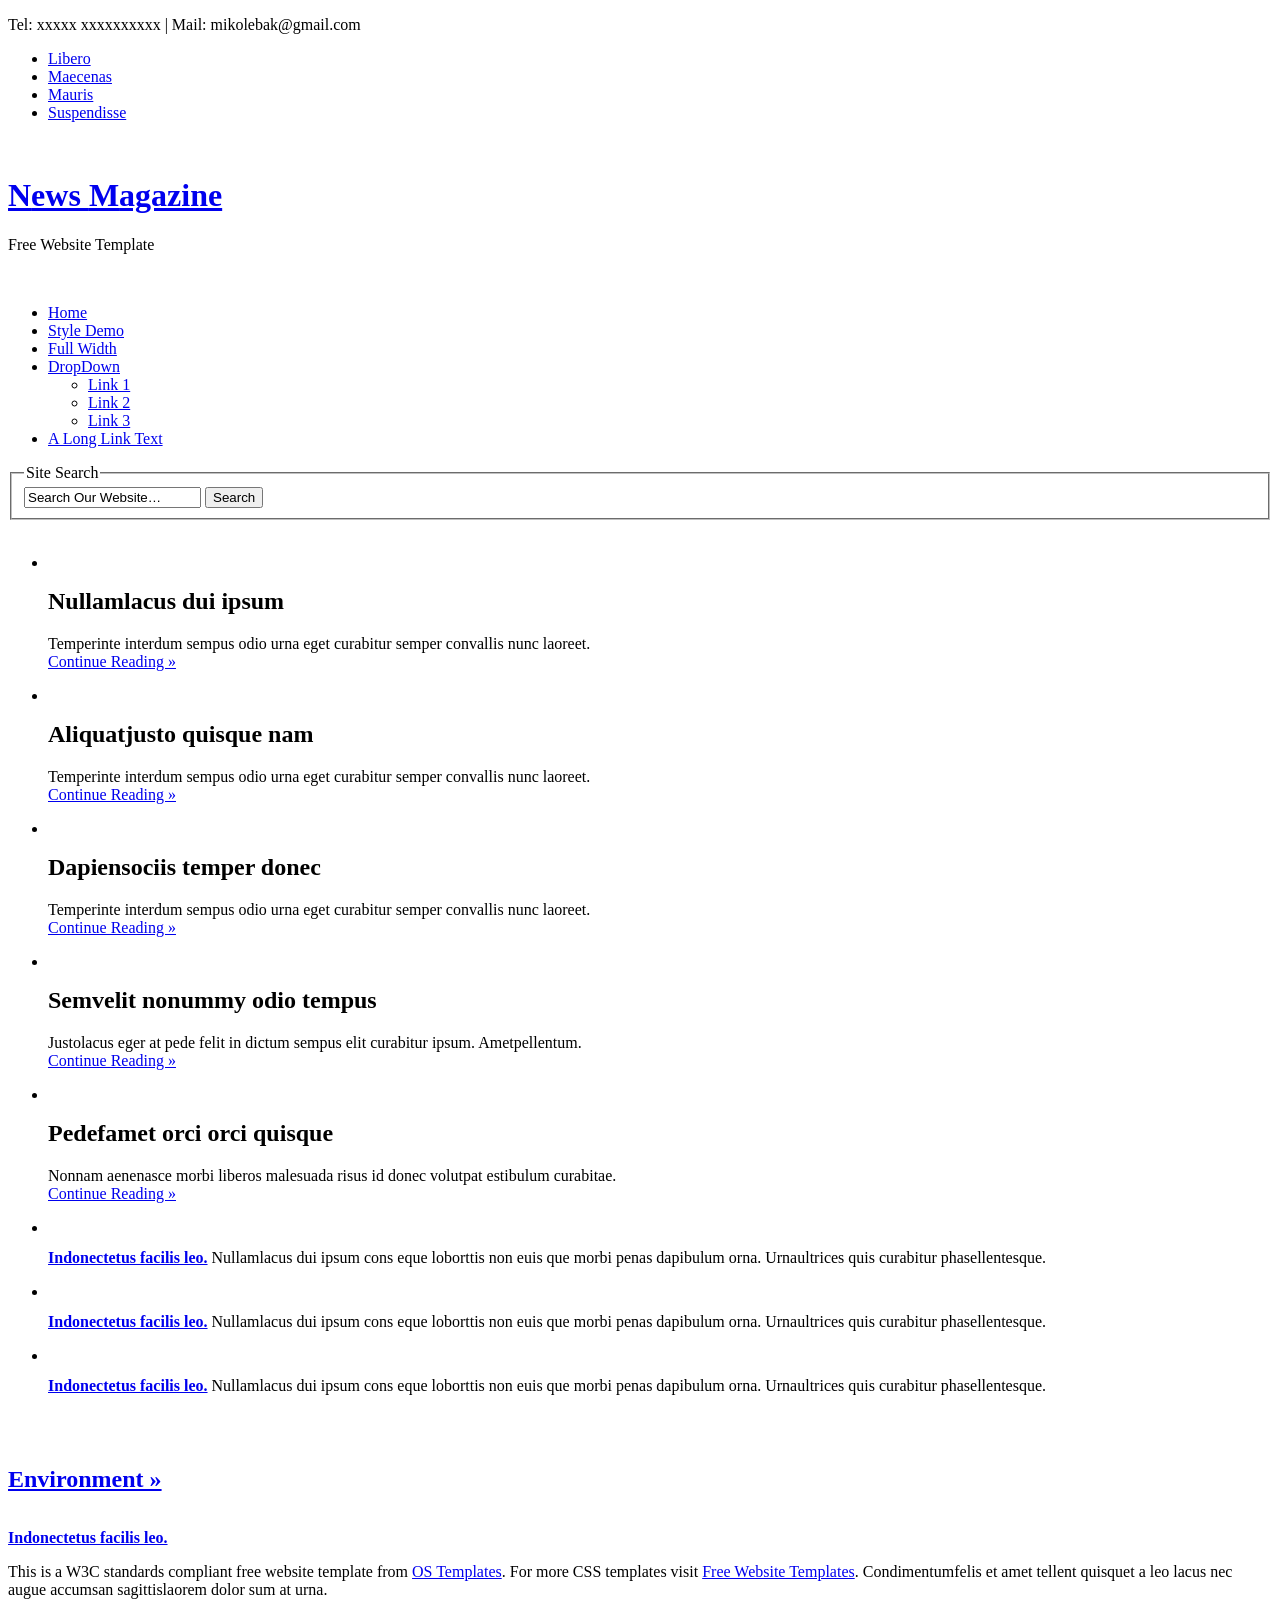
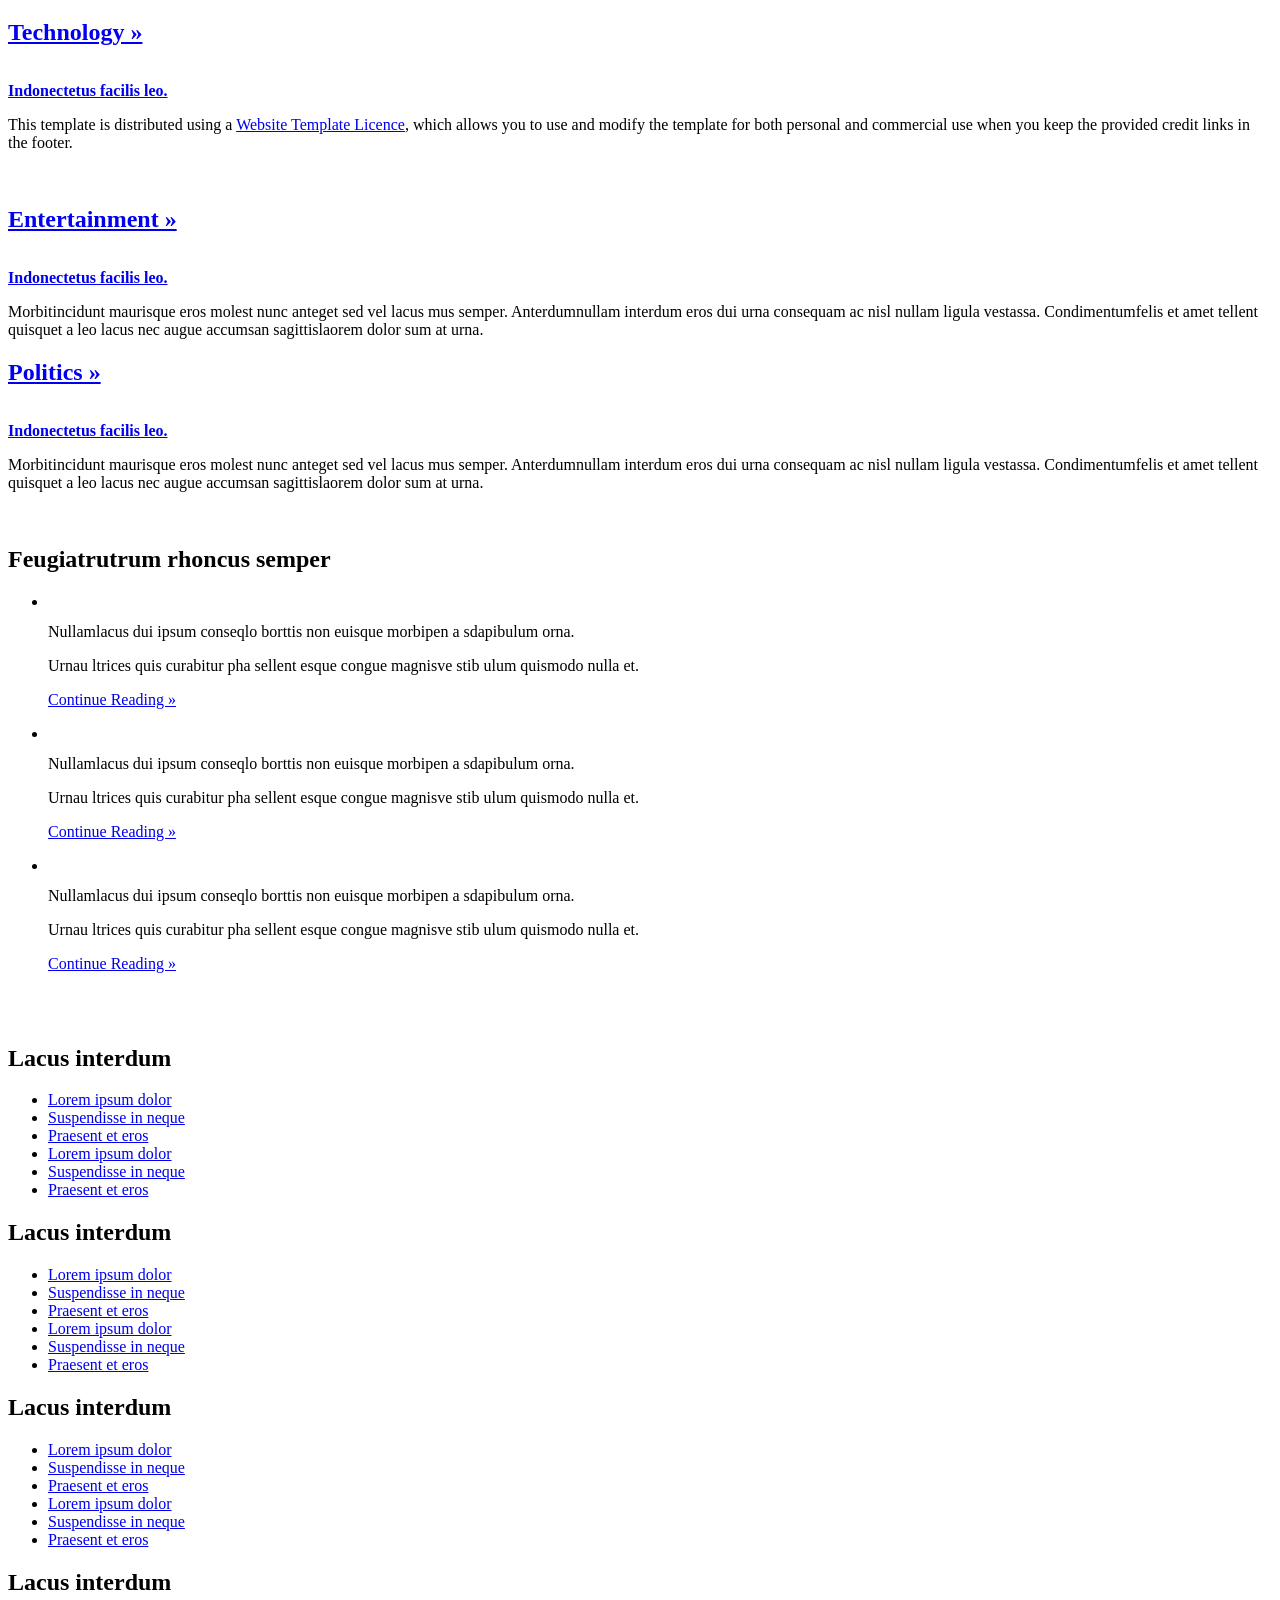
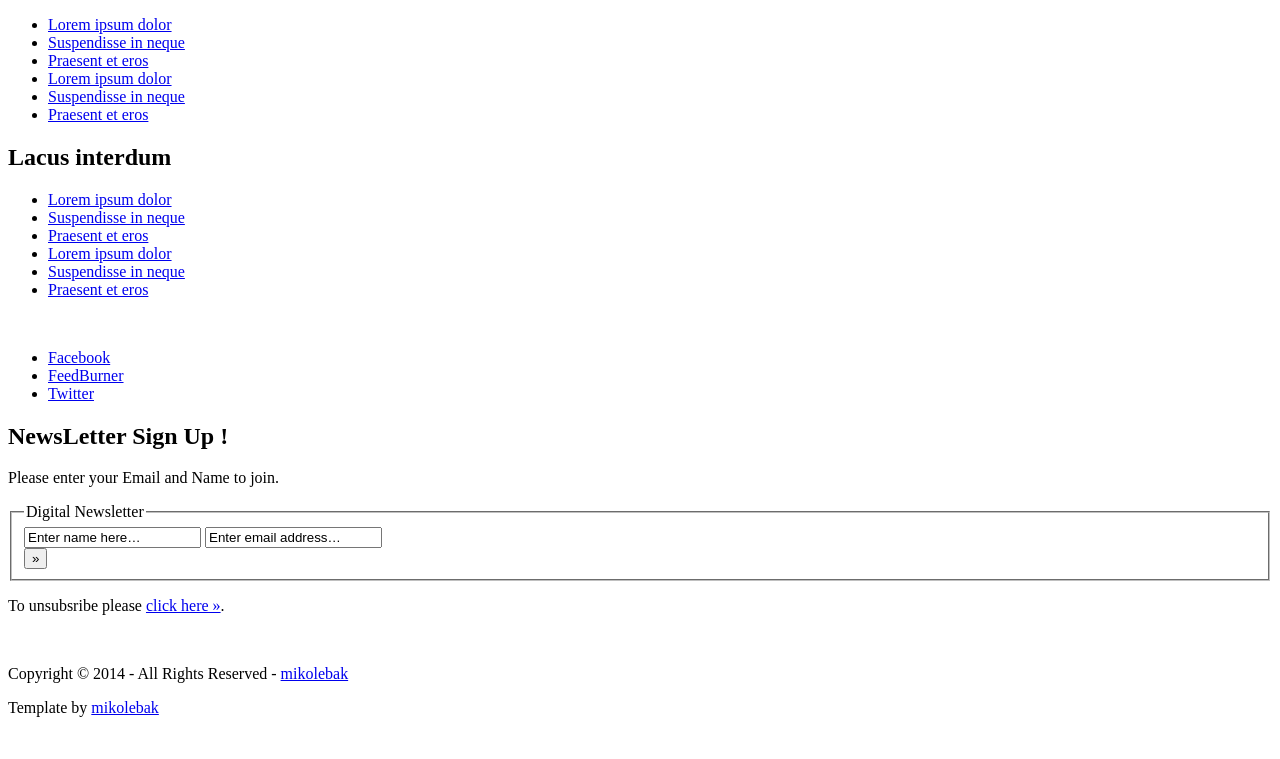
==== index.html @ ea46bcb5 "Add files via upload" ====
<!DOCTYPE html PUBLIC "-//W3C//DTD XHTML 1.0 Transitional//EN" "http://www.w3.org/TR/xhtml1/DTD/xhtml1-transitional.dtd">
<!--
Template Name: Miko Lebak Official
Author: <a href="http://www.mikolebak.com/">OS Templates</a>
Author URI: http://www.os-templates.com/
Licence: Free to use under our free template licence terms
Licence URI: http://www.os-templates.com/template-terms
-->
<html xmlns="http://www.w3.org/1999/xhtml">
<head>
<title>Miko Lebak</title>
<meta http-equiv="Content-Type" content="text/html; charset=iso-8859-1" />
<link rel="stylesheet" href="layout/styles/layout.css" type="text/css" />
<script type="text/javascript" src="layout/scripts/jquery.min.js"></script>
<!-- Homepage Specific -->
<script type="text/javascript" src="layout/scripts/galleryviewthemes/jquery.easing.1.3.js"></script>
<script type="text/javascript" src="layout/scripts/galleryviewthemes/jquery.timers.1.2.js"></script>
<script type="text/javascript" src="layout/scripts/galleryviewthemes/jquery.galleryview.2.1.1.min.js"></script>
<script type="text/javascript" src="layout/scripts/galleryviewthemes/jquery.galleryview.setup.js"></script>
<!-- / Homepage Specific -->
</head>
<body id="top">
<div class="wrapper col0">
  <div id="topline">
    <p>Tel: xxxxx xxxxxxxxxx | Mail: mikolebak@gmail.com</p>
    <ul>
      <li><a href="#">Libero</a></li>
      <li><a href="#">Maecenas</a></li>
      <li><a href="#">Mauris</a></li>
      <li class="last"><a href="#">Suspendisse</a></li>
    </ul>
    <br class="clear" />
  </div>
</div>
<!-- ####################################################################################################### -->
<div class="wrapper">
  <div id="header">
    <div class="fl_left">
      <h1><a href="index.html"><strong>N</strong>ews <strong>M</strong>agazine</a></h1>
      <p>Free Website Template</p>
    </div>
    <div class="fl_right"><a href="#"><img src="images/demo/468x60.gif" alt="" /></a></div>
    <br class="clear" />
  </div>
</div>
<!-- ####################################################################################################### -->
<div class="wrapper col2">
  <div id="topbar">
    <div id="topnav">
      <ul>
        <li class="active"><a href="index.html">Home</a></li>
        <li><a href="pages/style-demo.html">Style Demo</a></li>
        <li><a href="pages/full-width.html">Full Width</a></li>
        <li><a href="#">DropDown</a>
          <ul>
            <li><a href="#">Link 1</a></li>
            <li><a href="#">Link 2</a></li>
            <li><a href="#">Link 3</a></li>
          </ul>
        </li>
        <li class="last"><a href="#">A Long Link Text</a></li>
      </ul>
    </div>
    <div id="search">
      <form action="#" method="post">
        <fieldset>
          <legend>Site Search</legend>
          <input type="text" value="Search Our Website&hellip;"  onfocus="this.value=(this.value=='Search Our Website&hellip;')? '' : this.value ;" />
          <input type="submit" name="go" id="go" value="Search" />
        </fieldset>
      </form>
    </div>
    <br class="clear" />
  </div>
</div>
<!-- ####################################################################################################### -->
<div class="wrapper">
  <div class="container">
    <div class="content">
      <div id="featured_slide">
        <ul id="featurednews">
          <li><img src="images/demo/1.gif" alt="" />
            <div class="panel-overlay">
              <h2>Nullamlacus dui ipsum</h2>
              <p>Temperinte interdum sempus odio urna eget curabitur semper convallis nunc laoreet.<br />
                <a href="#">Continue Reading &raquo;</a></p>
            </div>
          </li>
          <li><img src="images/demo/2.gif" alt="" />
            <div class="panel-overlay">
              <h2>Aliquatjusto quisque nam</h2>
              <p>Temperinte interdum sempus odio urna eget curabitur semper convallis nunc laoreet.<br />
                <a href="#">Continue Reading &raquo;</a></p>
            </div>
          </li>
          <li><img src="images/demo/3.gif" alt="" />
            <div class="panel-overlay">
              <h2>Dapiensociis temper donec</h2>
              <p>Temperinte interdum sempus odio urna eget curabitur semper convallis nunc laoreet.<br />
                <a href="#">Continue Reading &raquo;</a></p>
            </div>
          </li>
          <li><img src="images/demo/4.gif" alt="" />
            <div class="panel-overlay">
              <h2>Semvelit nonummy odio tempus</h2>
              <p>Justolacus eger at pede felit in dictum sempus elit curabitur ipsum. Ametpellentum.<br />
                <a href="#">Continue Reading &raquo;</a></p>
            </div>
          </li>
          <li><img src="images/demo/5.gif" alt="" />
            <div class="panel-overlay">
              <h2>Pedefamet orci orci quisque</h2>
              <p>Nonnam aenenasce morbi liberos malesuada risus id donec volutpat estibulum curabitae.<br />
                <a href="#">Continue Reading &raquo;</a></p>
            </div>
          </li>
        </ul>
      </div>
    </div>
    <div class="column">
      <ul class="latestnews">
        <li><img src="images/demo/100x100.gif" alt="" />
          <p><strong><a href="#">Indonectetus facilis leo.</a></strong> Nullamlacus dui ipsum cons eque loborttis non euis que morbi penas dapibulum orna. Urnaultrices quis curabitur phasellentesque.</p>
        </li>
        <li><img src="images/demo/100x100.gif" alt="" />
          <p><strong><a href="#">Indonectetus facilis leo.</a></strong> Nullamlacus dui ipsum cons eque loborttis non euis que morbi penas dapibulum orna. Urnaultrices quis curabitur phasellentesque.</p>
        </li>
        <li class="last"><img src="images/demo/100x100.gif" alt="" />
          <p><strong><a href="#">Indonectetus facilis leo.</a></strong> Nullamlacus dui ipsum cons eque loborttis non euis que morbi penas dapibulum orna. Urnaultrices quis curabitur phasellentesque.</p>
        </li>
      </ul>
    </div>
    <br class="clear" />
  </div>
</div>
<!-- ####################################################################################################### -->
<div class="wrapper">
  <div id="adblock">
    <div class="fl_left"><a href="#"><img src="images/demo/468x60.gif" alt="" /></a></div>
    <div class="fl_right"><a href="#"><img src="images/demo/468x60.gif" alt="" /></a></div>
    <br class="clear" />
  </div>
  <div id="hpage_cats">
    <div class="fl_left">
      <h2><a href="#">Environment &raquo;</a></h2>
      <img src="images/demo/100x100.gif" alt="" />
      <p><strong><a href="#">Indonectetus facilis leo.</a></strong></p>
      <p>This is a W3C standards compliant free website template from <a href="http://www.os-templates.com/">OS Templates</a>. For more CSS templates visit <a href="http://www.os-templates.com/">Free Website Templates</a>. Condimentumfelis et amet tellent quisquet a leo lacus nec augue accumsan sagittislaorem dolor sum at urna.</p>
    </div>
    <div class="fl_right">
      <h2><a href="#">Technology &raquo;</a></h2>
      <img src="images/demo/100x100.gif" alt="" />
      <p><strong><a href="#">Indonectetus facilis leo.</a></strong></p>
      <p>This template is distributed using a <a href="http://www.os-templates.com/template-terms">Website Template Licence</a>, which allows you to use and modify the template for both personal and commercial use when you keep the provided credit links in the footer.</p>
    </div>
    <br class="clear" />
    <div class="fl_left">
      <h2><a href="#">Entertainment &raquo;</a></h2>
      <img src="images/demo/100x100.gif" alt="" />
      <p><strong><a href="#">Indonectetus facilis leo.</a></strong></p>
      <p>Morbitincidunt maurisque eros molest nunc anteget sed vel lacus mus semper. Anterdumnullam interdum eros dui urna consequam ac nisl nullam ligula vestassa. Condimentumfelis et amet tellent quisquet a leo lacus nec augue accumsan sagittislaorem dolor sum at urna.</p>
    </div>
    <div class="fl_right">
      <h2><a href="#">Politics &raquo;</a></h2>
      <img src="images/demo/100x100.gif" alt="" />
      <p><strong><a href="#">Indonectetus facilis leo.</a></strong></p>
      <p>Morbitincidunt maurisque eros molest nunc anteget sed vel lacus mus semper. Anterdumnullam interdum eros dui urna consequam ac nisl nullam ligula vestassa. Condimentumfelis et amet tellent quisquet a leo lacus nec augue accumsan sagittislaorem dolor sum at urna.</p>
    </div>
    <br class="clear" />
  </div>
</div>
<!-- ####################################################################################################### -->
<div class="wrapper">
  <div class="container">
    <div class="content">
      <div id="hpage_latest">
        <h2>Feugiatrutrum rhoncus semper</h2>
        <ul>
          <li><img src="images/demo/190x130.gif" alt="" />
            <p>Nullamlacus dui ipsum conseqlo borttis non euisque morbipen a sdapibulum orna.</p>
            <p>Urnau ltrices quis curabitur pha sellent esque congue magnisve stib ulum quismodo nulla et.</p>
            <p class="readmore"><a href="#">Continue Reading &raquo;</a></p>
          </li>
          <li><img src="images/demo/190x130.gif" alt="" />
            <p>Nullamlacus dui ipsum conseqlo borttis non euisque morbipen a sdapibulum orna.</p>
            <p>Urnau ltrices quis curabitur pha sellent esque congue magnisve stib ulum quismodo nulla et.</p>
            <p class="readmore"><a href="#">Continue Reading &raquo;</a></p>
          </li>
          <li class="last"><img src="images/demo/190x130.gif" alt="" />
            <p>Nullamlacus dui ipsum conseqlo borttis non euisque morbipen a sdapibulum orna.</p>
            <p>Urnau ltrices quis curabitur pha sellent esque congue magnisve stib ulum quismodo nulla et.</p>
            <p class="readmore"><a href="#">Continue Reading &raquo;</a></p>
          </li>
        </ul>
        <br class="clear" />
      </div>
    </div>
    <div class="column">
      <div class="holder"><a href="#"><img src="images/demo/300x250.gif" alt="" /></a></div>
      <div class="holder"><a href="#"><img src="images/demo/300x80.gif" alt="" /></a></div>
    </div>
    <br class="clear" />
  </div>
</div>
<!-- ####################################################################################################### -->
<div class="wrapper">
  <div id="footer">
    <div class="footbox">
      <h2>Lacus interdum</h2>
      <ul>
        <li><a href="#">Lorem ipsum dolor</a></li>
        <li><a href="#">Suspendisse in neque</a></li>
        <li><a href="#">Praesent et eros</a></li>
        <li><a href="#">Lorem ipsum dolor</a></li>
        <li><a href="#">Suspendisse in neque</a></li>
        <li class="last"><a href="#">Praesent et eros</a></li>
      </ul>
    </div>
    <div class="footbox">
      <h2>Lacus interdum</h2>
      <ul>
        <li><a href="#">Lorem ipsum dolor</a></li>
        <li><a href="#">Suspendisse in neque</a></li>
        <li><a href="#">Praesent et eros</a></li>
        <li><a href="#">Lorem ipsum dolor</a></li>
        <li><a href="#">Suspendisse in neque</a></li>
        <li class="last"><a href="#">Praesent et eros</a></li>
      </ul>
    </div>
    <div class="footbox">
      <h2>Lacus interdum</h2>
      <ul>
        <li><a href="#">Lorem ipsum dolor</a></li>
        <li><a href="#">Suspendisse in neque</a></li>
        <li><a href="#">Praesent et eros</a></li>
        <li><a href="#">Lorem ipsum dolor</a></li>
        <li><a href="#">Suspendisse in neque</a></li>
        <li class="last"><a href="#">Praesent et eros</a></li>
      </ul>
    </div>
    <div class="footbox">
      <h2>Lacus interdum</h2>
      <ul>
        <li><a href="#">Lorem ipsum dolor</a></li>
        <li><a href="#">Suspendisse in neque</a></li>
        <li><a href="#">Praesent et eros</a></li>
        <li><a href="#">Lorem ipsum dolor</a></li>
        <li><a href="#">Suspendisse in neque</a></li>
        <li class="last"><a href="#">Praesent et eros</a></li>
      </ul>
    </div>
    <div class="footbox last">
      <h2>Lacus interdum</h2>
      <ul>
        <li><a href="#">Lorem ipsum dolor</a></li>
        <li><a href="#">Suspendisse in neque</a></li>
        <li><a href="#">Praesent et eros</a></li>
        <li><a href="#">Lorem ipsum dolor</a></li>
        <li><a href="#">Suspendisse in neque</a></li>
        <li class="last"><a href="#">Praesent et eros</a></li>
      </ul>
    </div>
    <br class="clear" />
  </div>
</div>
<!-- ####################################################################################################### -->
<div class="wrapper">
  <div id="socialise">
    <ul>
      <li><a href="#"><img src="layout/images/facebook.gif" alt="" /><span>Facebook</span></a></li>
      <li><a href="#"><img src="layout/images/rss.gif" alt="" /><span>FeedBurner</span></a></li>
      <li class="last"><a href="#"><img src="layout/images/twitter.gif" alt="" /><span>Twitter</span></a></li>
    </ul>
    <div id="newsletter">
      <h2>NewsLetter Sign Up !</h2>
      <p>Please enter your Email and Name to join.</p>
      <form action="#" method="post">
        <fieldset>
          <legend>Digital Newsletter</legend>
          <div class="fl_left">
            <input type="text" value="Enter name here&hellip;"  onfocus="this.value=(this.value=='Enter name here&hellip;')? '' : this.value ;" />
            <input type="text" value="Enter email address&hellip;"  onfocus="this.value=(this.value=='Enter email address&hellip;')? '' : this.value ;" />
          </div>
          <div class="fl_right">
            <input type="submit" name="newsletter_go" id="newsletter_go" value="&raquo;" />
          </div>
        </fieldset>
      </form>
      <p>To unsubsribe please <a href="#">click here &raquo;</a>.</p>
    </div>
    <br class="clear" />
  </div>
</div>
<!-- ####################################################################################################### -->
<div class="wrapper col8">
  <div id="copyright">
    <p class="fl_left">Copyright &copy; 2014 - All Rights Reserved - <a href="#">mikolebak</a></p>
    <p class="fl_right">Template by <a target="_blank" href="http://www.mikolebak.com/" title="Miko Lebak Official">mikolebak</a></p>
    <br class="clear" />
  </div>
</div>
</body>
</html>
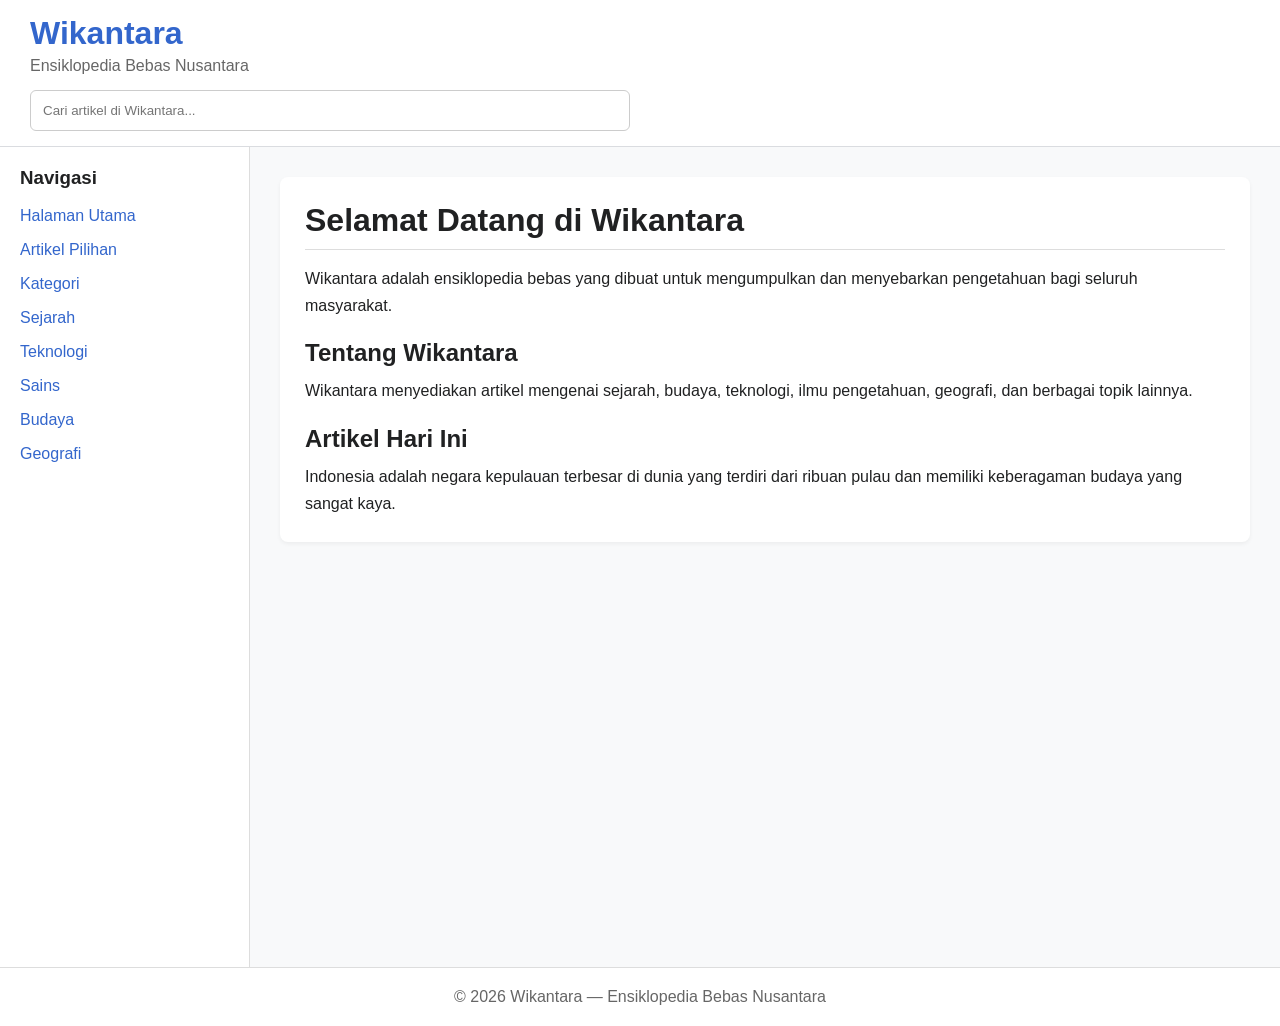
==== commit 0a65040e: "Replace old template with new Wikantara design" ====
--- a/index.html
+++ b/index.html
@@ -1,303 +1,188 @@
-<!DOCTYPE html PUBLIC "-//W3C//DTD XHTML 1.0 Transitional//EN" "http://www.w3.org/TR/xhtml1/DTD/xhtml1-transitional.dtd">
-<!--
-Template Name: Miko Lebak Official
-Author: <a href="http://www.mikolebak.com/">OS Templates</a>
-Author URI: http://www.os-templates.com/
-Licence: Free to use under our free template licence terms
-Licence URI: http://www.os-templates.com/template-terms
--->
-<html xmlns="http://www.w3.org/1999/xhtml">
+<!DOCTYPE html>
+<html lang="id">
 <head>
-<title>Miko Lebak</title>
-<meta http-equiv="Content-Type" content="text/html; charset=iso-8859-1" />
-<link rel="stylesheet" href="layout/styles/layout.css" type="text/css" />
-<script type="text/javascript" src="layout/scripts/jquery.min.js"></script>
-<!-- Homepage Specific -->
-<script type="text/javascript" src="layout/scripts/galleryviewthemes/jquery.easing.1.3.js"></script>
-<script type="text/javascript" src="layout/scripts/galleryviewthemes/jquery.timers.1.2.js"></script>
-<script type="text/javascript" src="layout/scripts/galleryviewthemes/jquery.galleryview.2.1.1.min.js"></script>
-<script type="text/javascript" src="layout/scripts/galleryviewthemes/jquery.galleryview.setup.js"></script>
-<!-- / Homepage Specific -->
+<meta charset="UTF-8">
+<meta name="viewport" content="width=device-width, initial-scale=1.0">
+<title>Wikantara - Ensiklopedia Bebas Nusantara</title>
+
+<style>
+*{
+    margin:0;
+    padding:0;
+    box-sizing:border-box;
+}
+
+body{
+    font-family:Arial, Helvetica, sans-serif;
+    background:#f8f9fa;
+    color:#202122;
+}
+
+header{
+    background:#ffffff;
+    border-bottom:1px solid #dadce0;
+    padding:15px 30px;
+}
+
+.logo{
+    font-size:32px;
+    font-weight:bold;
+    color:#3366cc;
+}
+
+.tagline{
+    color:#666;
+    margin-top:5px;
+}
+
+.search-box{
+    margin-top:15px;
+}
+
+.search-box input{
+    width:100%;
+    max-width:600px;
+    padding:12px;
+    border:1px solid #ccc;
+    border-radius:6px;
+}
+
+.container{
+    display:flex;
+    min-height:calc(100vh - 80px);
+}
+
+.sidebar{
+    width:250px;
+    background:#fff;
+    border-right:1px solid #ddd;
+    padding:20px;
+}
+
+.sidebar h3{
+    margin-bottom:10px;
+}
+
+.sidebar a{
+    display:block;
+    text-decoration:none;
+    color:#3366cc;
+    padding:8px 0;
+}
+
+.sidebar a:hover{
+    text-decoration:underline;
+}
+
+.content{
+    flex:1;
+    padding:30px;
+}
+
+.article{
+    background:#fff;
+    padding:25px;
+    border-radius:8px;
+    box-shadow:0 2px 4px rgba(0,0,0,.05);
+}
+
+.article h1{
+    margin-bottom:15px;
+    border-bottom:1px solid #ddd;
+    padding-bottom:10px;
+}
+
+.article h2{
+    margin-top:20px;
+    margin-bottom:10px;
+}
+
+.article p{
+    line-height:1.7;
+}
+
+footer{
+    background:#fff;
+    border-top:1px solid #ddd;
+    text-align:center;
+    padding:20px;
+    color:#666;
+}
+
+@media(max-width:768px){
+    .container{
+        flex-direction:column;
+    }
+
+    .sidebar{
+        width:100%;
+        border-right:none;
+        border-bottom:1px solid #ddd;
+    }
+}
+</style>
+
 </head>
-<body id="top">
-<div class="wrapper col0">
-  <div id="topline">
-    <p>Tel: xxxxx xxxxxxxxxx | Mail: mikolebak@gmail.com</p>
-    <ul>
-      <li><a href="#">Libero</a></li>
-      <li><a href="#">Maecenas</a></li>
-      <li><a href="#">Mauris</a></li>
-      <li class="last"><a href="#">Suspendisse</a></li>
-    </ul>
-    <br class="clear" />
-  </div>
+<body>
+
+<header>
+    <div class="logo">Wikantara</div>
+    <div class="tagline">Ensiklopedia Bebas Nusantara</div>
+
+    <div class="search-box">
+        <input type="text" placeholder="Cari artikel di Wikantara...">
+    </div>
+</header>
+
+<div class="container">
+
+    <aside class="sidebar">
+        <h3>Navigasi</h3>
+
+        <a href="#">Halaman Utama</a>
+        <a href="#">Artikel Pilihan</a>
+        <a href="#">Kategori</a>
+        <a href="#">Sejarah</a>
+        <a href="#">Teknologi</a>
+        <a href="#">Sains</a>
+        <a href="#">Budaya</a>
+        <a href="#">Geografi</a>
+    </aside>
+
+    <main class="content">
+        <div class="article">
+
+            <h1>Selamat Datang di Wikantara</h1>
+
+            <p>
+                Wikantara adalah ensiklopedia bebas yang dibuat untuk
+                mengumpulkan dan menyebarkan pengetahuan bagi seluruh masyarakat.
+            </p>
+
+            <h2>Tentang Wikantara</h2>
+
+            <p>
+                Wikantara menyediakan artikel mengenai sejarah,
+                budaya, teknologi, ilmu pengetahuan, geografi,
+                dan berbagai topik lainnya.
+            </p>
+
+            <h2>Artikel Hari Ini</h2>
+
+            <p>
+                Indonesia adalah negara kepulauan terbesar di dunia
+                yang terdiri dari ribuan pulau dan memiliki keberagaman
+                budaya yang sangat kaya.
+            </p>
+
+        </div>
+    </main>
+
 </div>
-<!-- ####################################################################################################### -->
-<div class="wrapper">
-  <div id="header">
-    <div class="fl_left">
-      <h1><a href="index.html"><strong>N</strong>ews <strong>M</strong>agazine</a></h1>
-      <p>Free Website Template</p>
-    </div>
-    <div class="fl_right"><a href="#"><img src="images/demo/468x60.gif" alt="" /></a></div>
-    <br class="clear" />
-  </div>
-</div>
-<!-- ####################################################################################################### -->
-<div class="wrapper col2">
-  <div id="topbar">
-    <div id="topnav">
-      <ul>
-        <li class="active"><a href="index.html">Home</a></li>
-        <li><a href="pages/style-demo.html">Style Demo</a></li>
-        <li><a href="pages/full-width.html">Full Width</a></li>
-        <li><a href="#">DropDown</a>
-          <ul>
-            <li><a href="#">Link 1</a></li>
-            <li><a href="#">Link 2</a></li>
-            <li><a href="#">Link 3</a></li>
-          </ul>
-        </li>
-        <li class="last"><a href="#">A Long Link Text</a></li>
-      </ul>
-    </div>
-    <div id="search">
-      <form action="#" method="post">
-        <fieldset>
-          <legend>Site Search</legend>
-          <input type="text" value="Search Our Website&hellip;"  onfocus="this.value=(this.value=='Search Our Website&hellip;')? '' : this.value ;" />
-          <input type="submit" name="go" id="go" value="Search" />
-        </fieldset>
-      </form>
-    </div>
-    <br class="clear" />
-  </div>
-</div>
-<!-- ####################################################################################################### -->
-<div class="wrapper">
-  <div class="container">
-    <div class="content">
-      <div id="featured_slide">
-        <ul id="featurednews">
-          <li><img src="images/demo/1.gif" alt="" />
-            <div class="panel-overlay">
-              <h2>Nullamlacus dui ipsum</h2>
-              <p>Temperinte interdum sempus odio urna eget curabitur semper convallis nunc laoreet.<br />
-                <a href="#">Continue Reading &raquo;</a></p>
-            </div>
-          </li>
-          <li><img src="images/demo/2.gif" alt="" />
-            <div class="panel-overlay">
-              <h2>Aliquatjusto quisque nam</h2>
-              <p>Temperinte interdum sempus odio urna eget curabitur semper convallis nunc laoreet.<br />
-                <a href="#">Continue Reading &raquo;</a></p>
-            </div>
-          </li>
-          <li><img src="images/demo/3.gif" alt="" />
-            <div class="panel-overlay">
-              <h2>Dapiensociis temper donec</h2>
-              <p>Temperinte interdum sempus odio urna eget curabitur semper convallis nunc laoreet.<br />
-                <a href="#">Continue Reading &raquo;</a></p>
-            </div>
-          </li>
-          <li><img src="images/demo/4.gif" alt="" />
-            <div class="panel-overlay">
-              <h2>Semvelit nonummy odio tempus</h2>
-              <p>Justolacus eger at pede felit in dictum sempus elit curabitur ipsum. Ametpellentum.<br />
-                <a href="#">Continue Reading &raquo;</a></p>
-            </div>
-          </li>
-          <li><img src="images/demo/5.gif" alt="" />
-            <div class="panel-overlay">
-              <h2>Pedefamet orci orci quisque</h2>
-              <p>Nonnam aenenasce morbi liberos malesuada risus id donec volutpat estibulum curabitae.<br />
-                <a href="#">Continue Reading &raquo;</a></p>
-            </div>
-          </li>
-        </ul>
-      </div>
-    </div>
-    <div class="column">
-      <ul class="latestnews">
-        <li><img src="images/demo/100x100.gif" alt="" />
-          <p><strong><a href="#">Indonectetus facilis leo.</a></strong> Nullamlacus dui ipsum cons eque loborttis non euis que morbi penas dapibulum orna. Urnaultrices quis curabitur phasellentesque.</p>
-        </li>
-        <li><img src="images/demo/100x100.gif" alt="" />
-          <p><strong><a href="#">Indonectetus facilis leo.</a></strong> Nullamlacus dui ipsum cons eque loborttis non euis que morbi penas dapibulum orna. Urnaultrices quis curabitur phasellentesque.</p>
-        </li>
-        <li class="last"><img src="images/demo/100x100.gif" alt="" />
-          <p><strong><a href="#">Indonectetus facilis leo.</a></strong> Nullamlacus dui ipsum cons eque loborttis non euis que morbi penas dapibulum orna. Urnaultrices quis curabitur phasellentesque.</p>
-        </li>
-      </ul>
-    </div>
-    <br class="clear" />
-  </div>
-</div>
-<!-- ####################################################################################################### -->
-<div class="wrapper">
-  <div id="adblock">
-    <div class="fl_left"><a href="#"><img src="images/demo/468x60.gif" alt="" /></a></div>
-    <div class="fl_right"><a href="#"><img src="images/demo/468x60.gif" alt="" /></a></div>
-    <br class="clear" />
-  </div>
-  <div id="hpage_cats">
-    <div class="fl_left">
-      <h2><a href="#">Environment &raquo;</a></h2>
-      <img src="images/demo/100x100.gif" alt="" />
-      <p><strong><a href="#">Indonectetus facilis leo.</a></strong></p>
-      <p>This is a W3C standards compliant free website template from <a href="http://www.os-templates.com/">OS Templates</a>. For more CSS templates visit <a href="http://www.os-templates.com/">Free Website Templates</a>. Condimentumfelis et amet tellent quisquet a leo lacus nec augue accumsan sagittislaorem dolor sum at urna.</p>
-    </div>
-    <div class="fl_right">
-      <h2><a href="#">Technology &raquo;</a></h2>
-      <img src="images/demo/100x100.gif" alt="" />
-      <p><strong><a href="#">Indonectetus facilis leo.</a></strong></p>
-      <p>This template is distributed using a <a href="http://www.os-templates.com/template-terms">Website Template Licence</a>, which allows you to use and modify the template for both personal and commercial use when you keep the provided credit links in the footer.</p>
-    </div>
-    <br class="clear" />
-    <div class="fl_left">
-      <h2><a href="#">Entertainment &raquo;</a></h2>
-      <img src="images/demo/100x100.gif" alt="" />
-      <p><strong><a href="#">Indonectetus facilis leo.</a></strong></p>
-      <p>Morbitincidunt maurisque eros molest nunc anteget sed vel lacus mus semper. Anterdumnullam interdum eros dui urna consequam ac nisl nullam ligula vestassa. Condimentumfelis et amet tellent quisquet a leo lacus nec augue accumsan sagittislaorem dolor sum at urna.</p>
-    </div>
-    <div class="fl_right">
-      <h2><a href="#">Politics &raquo;</a></h2>
-      <img src="images/demo/100x100.gif" alt="" />
-      <p><strong><a href="#">Indonectetus facilis leo.</a></strong></p>
-      <p>Morbitincidunt maurisque eros molest nunc anteget sed vel lacus mus semper. Anterdumnullam interdum eros dui urna consequam ac nisl nullam ligula vestassa. Condimentumfelis et amet tellent quisquet a leo lacus nec augue accumsan sagittislaorem dolor sum at urna.</p>
-    </div>
-    <br class="clear" />
-  </div>
-</div>
-<!-- ####################################################################################################### -->
-<div class="wrapper">
-  <div class="container">
-    <div class="content">
-      <div id="hpage_latest">
-        <h2>Feugiatrutrum rhoncus semper</h2>
-        <ul>
-          <li><img src="images/demo/190x130.gif" alt="" />
-            <p>Nullamlacus dui ipsum conseqlo borttis non euisque morbipen a sdapibulum orna.</p>
-            <p>Urnau ltrices quis curabitur pha sellent esque congue magnisve stib ulum quismodo nulla et.</p>
-            <p class="readmore"><a href="#">Continue Reading &raquo;</a></p>
-          </li>
-          <li><img src="images/demo/190x130.gif" alt="" />
-            <p>Nullamlacus dui ipsum conseqlo borttis non euisque morbipen a sdapibulum orna.</p>
-            <p>Urnau ltrices quis curabitur pha sellent esque congue magnisve stib ulum quismodo nulla et.</p>
-            <p class="readmore"><a href="#">Continue Reading &raquo;</a></p>
-          </li>
-          <li class="last"><img src="images/demo/190x130.gif" alt="" />
-            <p>Nullamlacus dui ipsum conseqlo borttis non euisque morbipen a sdapibulum orna.</p>
-            <p>Urnau ltrices quis curabitur pha sellent esque congue magnisve stib ulum quismodo nulla et.</p>
-            <p class="readmore"><a href="#">Continue Reading &raquo;</a></p>
-          </li>
-        </ul>
-        <br class="clear" />
-      </div>
-    </div>
-    <div class="column">
-      <div class="holder"><a href="#"><img src="images/demo/300x250.gif" alt="" /></a></div>
-      <div class="holder"><a href="#"><img src="images/demo/300x80.gif" alt="" /></a></div>
-    </div>
-    <br class="clear" />
-  </div>
-</div>
-<!-- ####################################################################################################### -->
-<div class="wrapper">
-  <div id="footer">
-    <div class="footbox">
-      <h2>Lacus interdum</h2>
-      <ul>
-        <li><a href="#">Lorem ipsum dolor</a></li>
-        <li><a href="#">Suspendisse in neque</a></li>
-        <li><a href="#">Praesent et eros</a></li>
-        <li><a href="#">Lorem ipsum dolor</a></li>
-        <li><a href="#">Suspendisse in neque</a></li>
-        <li class="last"><a href="#">Praesent et eros</a></li>
-      </ul>
-    </div>
-    <div class="footbox">
-      <h2>Lacus interdum</h2>
-      <ul>
-        <li><a href="#">Lorem ipsum dolor</a></li>
-        <li><a href="#">Suspendisse in neque</a></li>
-        <li><a href="#">Praesent et eros</a></li>
-        <li><a href="#">Lorem ipsum dolor</a></li>
-        <li><a href="#">Suspendisse in neque</a></li>
-        <li class="last"><a href="#">Praesent et eros</a></li>
-      </ul>
-    </div>
-    <div class="footbox">
-      <h2>Lacus interdum</h2>
-      <ul>
-        <li><a href="#">Lorem ipsum dolor</a></li>
-        <li><a href="#">Suspendisse in neque</a></li>
-        <li><a href="#">Praesent et eros</a></li>
-        <li><a href="#">Lorem ipsum dolor</a></li>
-        <li><a href="#">Suspendisse in neque</a></li>
-        <li class="last"><a href="#">Praesent et eros</a></li>
-      </ul>
-    </div>
-    <div class="footbox">
-      <h2>Lacus interdum</h2>
-      <ul>
-        <li><a href="#">Lorem ipsum dolor</a></li>
-        <li><a href="#">Suspendisse in neque</a></li>
-        <li><a href="#">Praesent et eros</a></li>
-        <li><a href="#">Lorem ipsum dolor</a></li>
-        <li><a href="#">Suspendisse in neque</a></li>
-        <li class="last"><a href="#">Praesent et eros</a></li>
-      </ul>
-    </div>
-    <div class="footbox last">
-      <h2>Lacus interdum</h2>
-      <ul>
-        <li><a href="#">Lorem ipsum dolor</a></li>
-        <li><a href="#">Suspendisse in neque</a></li>
-        <li><a href="#">Praesent et eros</a></li>
-        <li><a href="#">Lorem ipsum dolor</a></li>
-        <li><a href="#">Suspendisse in neque</a></li>
-        <li class="last"><a href="#">Praesent et eros</a></li>
-      </ul>
-    </div>
-    <br class="clear" />
-  </div>
-</div>
-<!-- ####################################################################################################### -->
-<div class="wrapper">
-  <div id="socialise">
-    <ul>
-      <li><a href="#"><img src="layout/images/facebook.gif" alt="" /><span>Facebook</span></a></li>
-      <li><a href="#"><img src="layout/images/rss.gif" alt="" /><span>FeedBurner</span></a></li>
-      <li class="last"><a href="#"><img src="layout/images/twitter.gif" alt="" /><span>Twitter</span></a></li>
-    </ul>
-    <div id="newsletter">
-      <h2>NewsLetter Sign Up !</h2>
-      <p>Please enter your Email and Name to join.</p>
-      <form action="#" method="post">
-        <fieldset>
-          <legend>Digital Newsletter</legend>
-          <div class="fl_left">
-            <input type="text" value="Enter name here&hellip;"  onfocus="this.value=(this.value=='Enter name here&hellip;')? '' : this.value ;" />
-            <input type="text" value="Enter email address&hellip;"  onfocus="this.value=(this.value=='Enter email address&hellip;')? '' : this.value ;" />
-          </div>
-          <div class="fl_right">
-            <input type="submit" name="newsletter_go" id="newsletter_go" value="&raquo;" />
-          </div>
-        </fieldset>
-      </form>
-      <p>To unsubsribe please <a href="#">click here &raquo;</a>.</p>
-    </div>
-    <br class="clear" />
-  </div>
-</div>
-<!-- ####################################################################################################### -->
-<div class="wrapper col8">
-  <div id="copyright">
-    <p class="fl_left">Copyright &copy; 2014 - All Rights Reserved - <a href="#">mikolebak</a></p>
-    <p class="fl_right">Template by <a target="_blank" href="http://www.mikolebak.com/" title="Miko Lebak Official">mikolebak</a></p>
-    <br class="clear" />
-  </div>
-</div>
+
+<footer>
+    © 2026 Wikantara — Ensiklopedia Bebas Nusantara
+</footer>
+
 </body>
 </html>
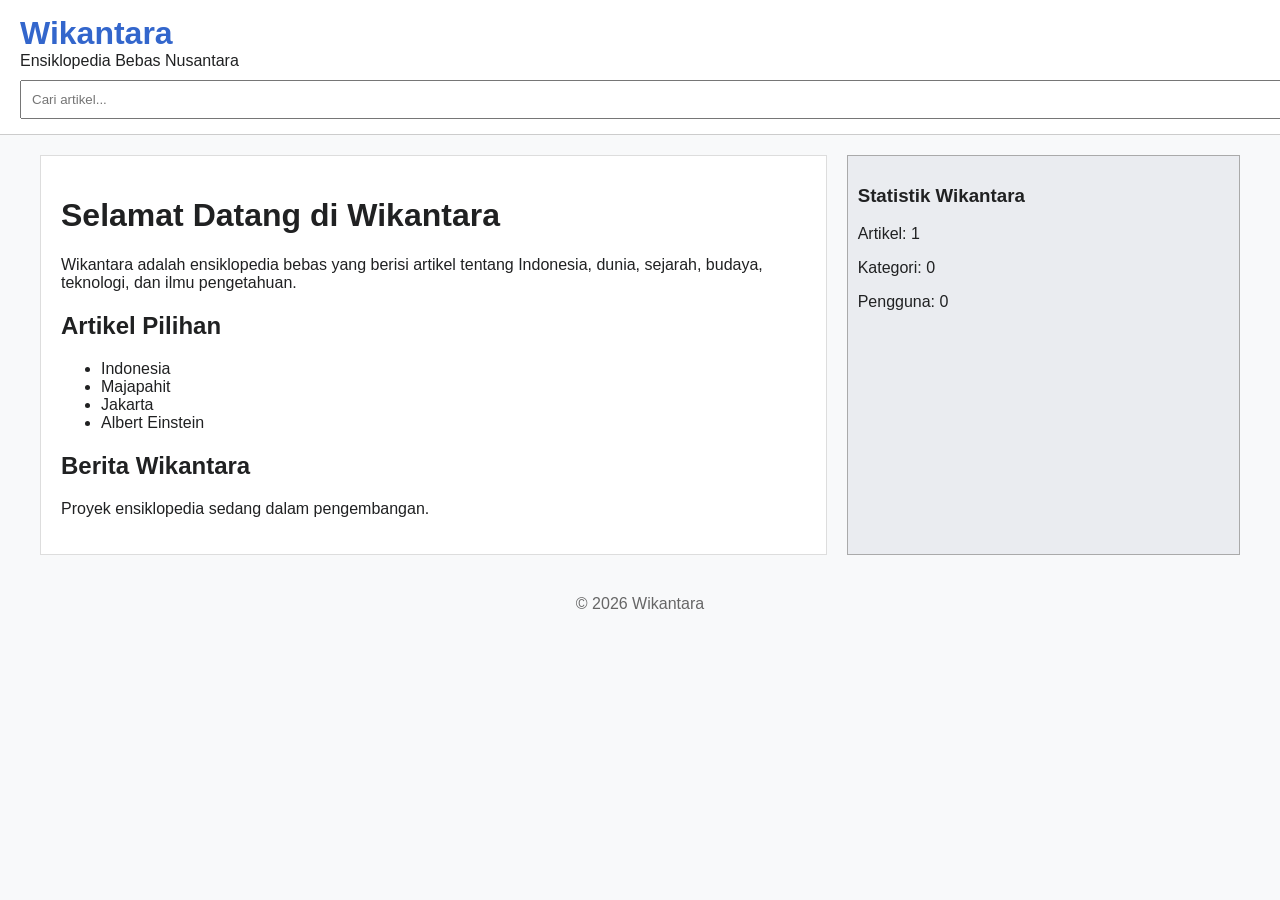
==== commit a4753176: "Revise index.html for layout and styling improvements Updated HTML structure and styles for improved" ====
--- a/index.html
+++ b/index.html
@@ -4,185 +4,52 @@
 <meta charset="UTF-8">
 <meta name="viewport" content="width=device-width, initial-scale=1.0">
 <title>Wikantara - Ensiklopedia Bebas Nusantara</title>
-
 <style>
-*{
-    margin:0;
-    padding:0;
-    box-sizing:border-box;
-}
-
-body{
-    font-family:Arial, Helvetica, sans-serif;
-    background:#f8f9fa;
-    color:#202122;
-}
-
-header{
-    background:#ffffff;
-    border-bottom:1px solid #dadce0;
-    padding:15px 30px;
-}
-
-.logo{
-    font-size:32px;
-    font-weight:bold;
-    color:#3366cc;
-}
-
-.tagline{
-    color:#666;
-    margin-top:5px;
-}
-
-.search-box{
-    margin-top:15px;
-}
-
-.search-box input{
-    width:100%;
-    max-width:600px;
-    padding:12px;
-    border:1px solid #ccc;
-    border-radius:6px;
-}
-
-.container{
-    display:flex;
-    min-height:calc(100vh - 80px);
-}
-
-.sidebar{
-    width:250px;
-    background:#fff;
-    border-right:1px solid #ddd;
-    padding:20px;
-}
-
-.sidebar h3{
-    margin-bottom:10px;
-}
-
-.sidebar a{
-    display:block;
-    text-decoration:none;
-    color:#3366cc;
-    padding:8px 0;
-}
-
-.sidebar a:hover{
-    text-decoration:underline;
-}
-
-.content{
-    flex:1;
-    padding:30px;
-}
-
-.article{
-    background:#fff;
-    padding:25px;
-    border-radius:8px;
-    box-shadow:0 2px 4px rgba(0,0,0,.05);
-}
-
-.article h1{
-    margin-bottom:15px;
-    border-bottom:1px solid #ddd;
-    padding-bottom:10px;
-}
-
-.article h2{
-    margin-top:20px;
-    margin-bottom:10px;
-}
-
-.article p{
-    line-height:1.7;
-}
-
-footer{
-    background:#fff;
-    border-top:1px solid #ddd;
-    text-align:center;
-    padding:20px;
-    color:#666;
-}
-
-@media(max-width:768px){
-    .container{
-        flex-direction:column;
-    }
-
-    .sidebar{
-        width:100%;
-        border-right:none;
-        border-bottom:1px solid #ddd;
-    }
-}
+body{font-family:Arial,sans-serif;background:#f8f9fa;margin:0;color:#202122}
+header{background:#fff;border-bottom:1px solid #ccc;padding:15px 20px}
+.logo{font-size:32px;font-weight:bold;color:#3366cc}
+.container{max-width:1200px;margin:auto;padding:20px}
+.card{background:#fff;border:1px solid #ddd;padding:20px}
+.search{width:100%;padding:10px;margin-top:10px}
+.grid{display:grid;grid-template-columns:2fr 1fr;gap:20px}
+.infobox{background:#eaecf0;padding:10px;border:1px solid #aaa}
+footer{text-align:center;padding:20px;color:#666}
 </style>
-
 </head>
 <body>
-
 <header>
-    <div class="logo">Wikantara</div>
-    <div class="tagline">Ensiklopedia Bebas Nusantara</div>
-
-    <div class="search-box">
-        <input type="text" placeholder="Cari artikel di Wikantara...">
-    </div>
+<div class="logo">Wikantara</div>
+<div>Ensiklopedia Bebas Nusantara</div>
+<input class="search" placeholder="Cari artikel...">
 </header>
 
 <div class="container">
+<div class="grid">
+<div class="card">
+<h1>Selamat Datang di Wikantara</h1>
+<p>Wikantara adalah ensiklopedia bebas yang berisi artikel tentang Indonesia, dunia, sejarah, budaya, teknologi, dan ilmu pengetahuan.</p>
 
-    <aside class="sidebar">
-        <h3>Navigasi</h3>
+<h2>Artikel Pilihan</h2>
+<ul>
+<li>Indonesia</li>
+<li>Majapahit</li>
+<li>Jakarta</li>
+<li>Albert Einstein</li>
+</ul>
 
-        <a href="#">Halaman Utama</a>
-        <a href="#">Artikel Pilihan</a>
-        <a href="#">Kategori</a>
-        <a href="#">Sejarah</a>
-        <a href="#">Teknologi</a>
-        <a href="#">Sains</a>
-        <a href="#">Budaya</a>
-        <a href="#">Geografi</a>
-    </aside>
-
-    <main class="content">
-        <div class="article">
-
-            <h1>Selamat Datang di Wikantara</h1>
-
-            <p>
-                Wikantara adalah ensiklopedia bebas yang dibuat untuk
-                mengumpulkan dan menyebarkan pengetahuan bagi seluruh masyarakat.
-            </p>
-
-            <h2>Tentang Wikantara</h2>
-
-            <p>
-                Wikantara menyediakan artikel mengenai sejarah,
-                budaya, teknologi, ilmu pengetahuan, geografi,
-                dan berbagai topik lainnya.
-            </p>
-
-            <h2>Artikel Hari Ini</h2>
-
-            <p>
-                Indonesia adalah negara kepulauan terbesar di dunia
-                yang terdiri dari ribuan pulau dan memiliki keberagaman
-                budaya yang sangat kaya.
-            </p>
-
-        </div>
-    </main>
-
+<h2>Berita Wikantara</h2>
+<p>Proyek ensiklopedia sedang dalam pengembangan.</p>
 </div>
 
-<footer>
-    © 2026 Wikantara — Ensiklopedia Bebas Nusantara
-</footer>
+<div class="infobox">
+<h3>Statistik Wikantara</h3>
+<p>Artikel: 1</p>
+<p>Kategori: 0</p>
+<p>Pengguna: 0</p>
+</div>
+</div>
+</div>
 
+<footer>© 2026 Wikantara</footer>
 </body>
 </html>
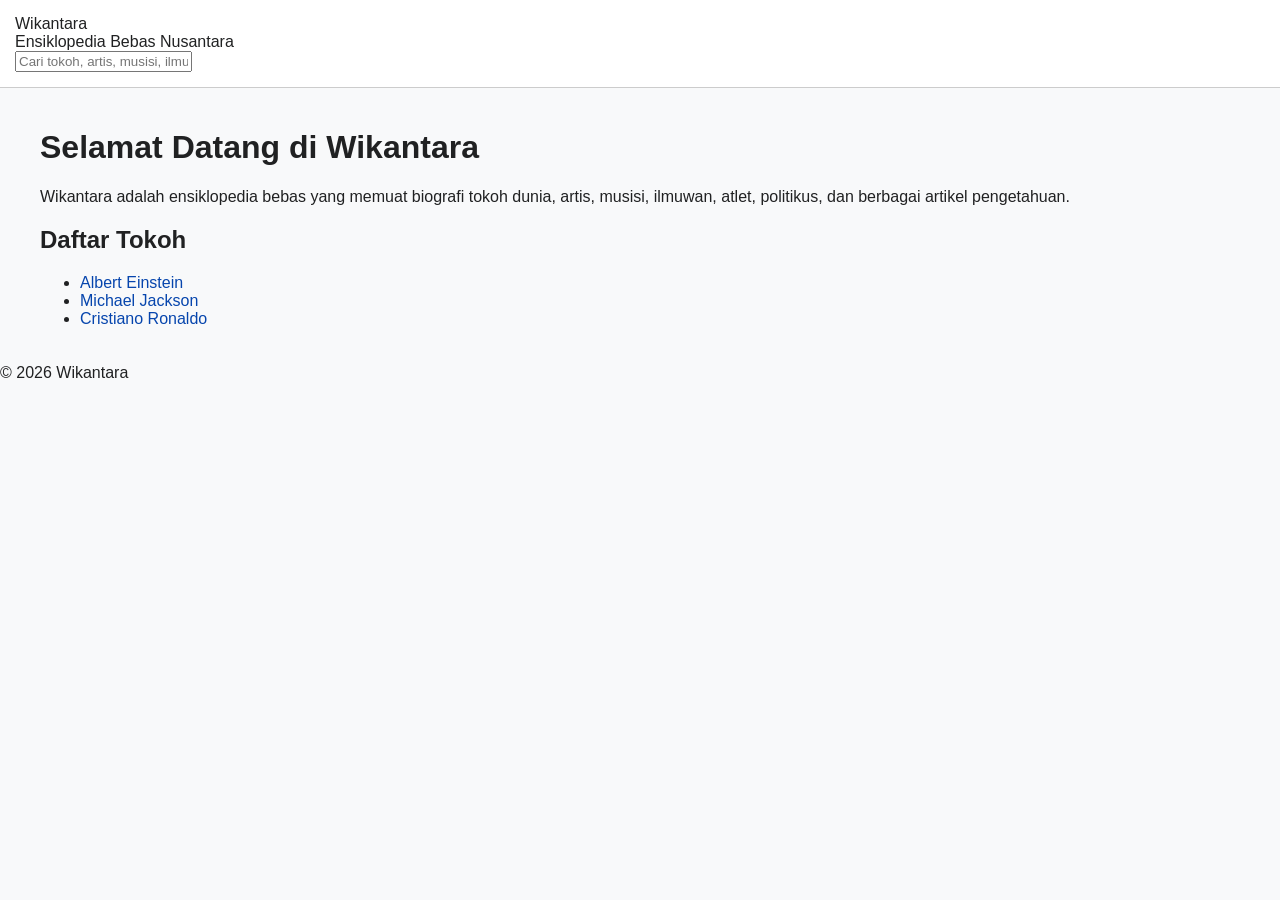
==== commit d239fe77: "Revamp index.html with new layout and search feature Updated the layout and functionality of the hom" ====
--- a/index.html
+++ b/index.html
@@ -4,52 +4,95 @@
 <meta charset="UTF-8">
 <meta name="viewport" content="width=device-width, initial-scale=1.0">
 <title>Wikantara - Ensiklopedia Bebas Nusantara</title>
-<style>
-body{font-family:Arial,sans-serif;background:#f8f9fa;margin:0;color:#202122}
-header{background:#fff;border-bottom:1px solid #ccc;padding:15px 20px}
-.logo{font-size:32px;font-weight:bold;color:#3366cc}
-.container{max-width:1200px;margin:auto;padding:20px}
-.card{background:#fff;border:1px solid #ddd;padding:20px}
-.search{width:100%;padding:10px;margin-top:10px}
-.grid{display:grid;grid-template-columns:2fr 1fr;gap:20px}
-.infobox{background:#eaecf0;padding:10px;border:1px solid #aaa}
-footer{text-align:center;padding:20px;color:#666}
-</style>
+
+<link rel="stylesheet" href="style.css">
 </head>
 <body>
+
 <header>
-<div class="logo">Wikantara</div>
-<div>Ensiklopedia Bebas Nusantara</div>
-<input class="search" placeholder="Cari artikel...">
+    <div class="logo">Wikantara</div>
+    <div class="subtitle">Ensiklopedia Bebas Nusantara</div>
+
+    <input
+        type="text"
+        id="searchInput"
+        placeholder="Cari tokoh, artis, musisi, ilmuwan..."
+        class="search"
+    >
 </header>
 
 <div class="container">
-<div class="grid">
-<div class="card">
-<h1>Selamat Datang di Wikantara</h1>
-<p>Wikantara adalah ensiklopedia bebas yang berisi artikel tentang Indonesia, dunia, sejarah, budaya, teknologi, dan ilmu pengetahuan.</p>
 
-<h2>Artikel Pilihan</h2>
-<ul>
-<li>Indonesia</li>
-<li>Majapahit</li>
-<li>Jakarta</li>
-<li>Albert Einstein</li>
-</ul>
+    <div class="card">
 
-<h2>Berita Wikantara</h2>
-<p>Proyek ensiklopedia sedang dalam pengembangan.</p>
+        <h1>Selamat Datang di Wikantara</h1>
+
+        <p>
+            Wikantara adalah ensiklopedia bebas yang memuat
+            biografi tokoh dunia, artis, musisi, ilmuwan,
+            atlet, politikus, dan berbagai artikel pengetahuan.
+        </p>
+
+        <h2>Daftar Tokoh</h2>
+
+        <ul id="figureList">
+            <li>Memuat data...</li>
+        </ul>
+
+    </div>
+
 </div>
 
-<div class="infobox">
-<h3>Statistik Wikantara</h3>
-<p>Artikel: 1</p>
-<p>Kategori: 0</p>
-<p>Pengguna: 0</p>
-</div>
-</div>
-</div>
+<footer>
+    © 2026 Wikantara
+</footer>
 
-<footer>© 2026 Wikantara</footer>
+<script>
+let semuaTokoh = [];
+
+fetch("figures.json")
+.then(response => response.json())
+.then(data => {
+
+    semuaTokoh = data;
+
+    tampilkanTokoh(data);
+
+});
+
+function tampilkanTokoh(data){
+
+    const list = document.getElementById("figureList");
+
+    list.innerHTML = "";
+
+    data.forEach(tokoh => {
+
+        list.innerHTML += `
+            <li>
+                <a href="figure.html?id=${tokoh.id}">
+                    ${tokoh.name}
+                </a>
+            </li>
+        `;
+
+    });
+
+}
+
+document.getElementById("searchInput")
+.addEventListener("keyup", function(){
+
+    const keyword = this.value.toLowerCase();
+
+    const hasil = semuaTokoh.filter(tokoh =>
+        tokoh.name.toLowerCase().includes(keyword)
+    );
+
+    tampilkanTokoh(hasil);
+
+});
+</script>
+
 </body>
 </html>
--- a/style.css
+++ b/style.css
@@ -0,0 +1,62 @@
+body{
+margin:0;
+font-family:Arial,sans-serif;
+background:#f8f9fa;
+color:#202122;
+}
+
+header{
+background:white;
+padding:15px;
+border-bottom:1px solid #ccc;
+}
+
+.container{
+max-width:1200px;
+margin:auto;
+padding:20px;
+}
+
+.content{
+background:white;
+padding:20px;
+border:1px solid #ccc;
+}
+
+.infobox{
+float:right;
+width:320px;
+background:#eaecf0;
+border:1px solid #aaa;
+margin-left:20px;
+}
+
+.infobox h3{
+margin:0;
+padding:10px;
+text-align:center;
+background:#cedff2;
+}
+
+.infobox img{
+width:100%;
+}
+
+.infobox table{
+width:100%;
+border-collapse:collapse;
+}
+
+.infobox td{
+border:1px solid #ccc;
+padding:8px;
+}
+
+a{
+color:#0645ad;
+text-decoration:none;
+}
+
+a:hover{
+text-decoration:underline;
+}
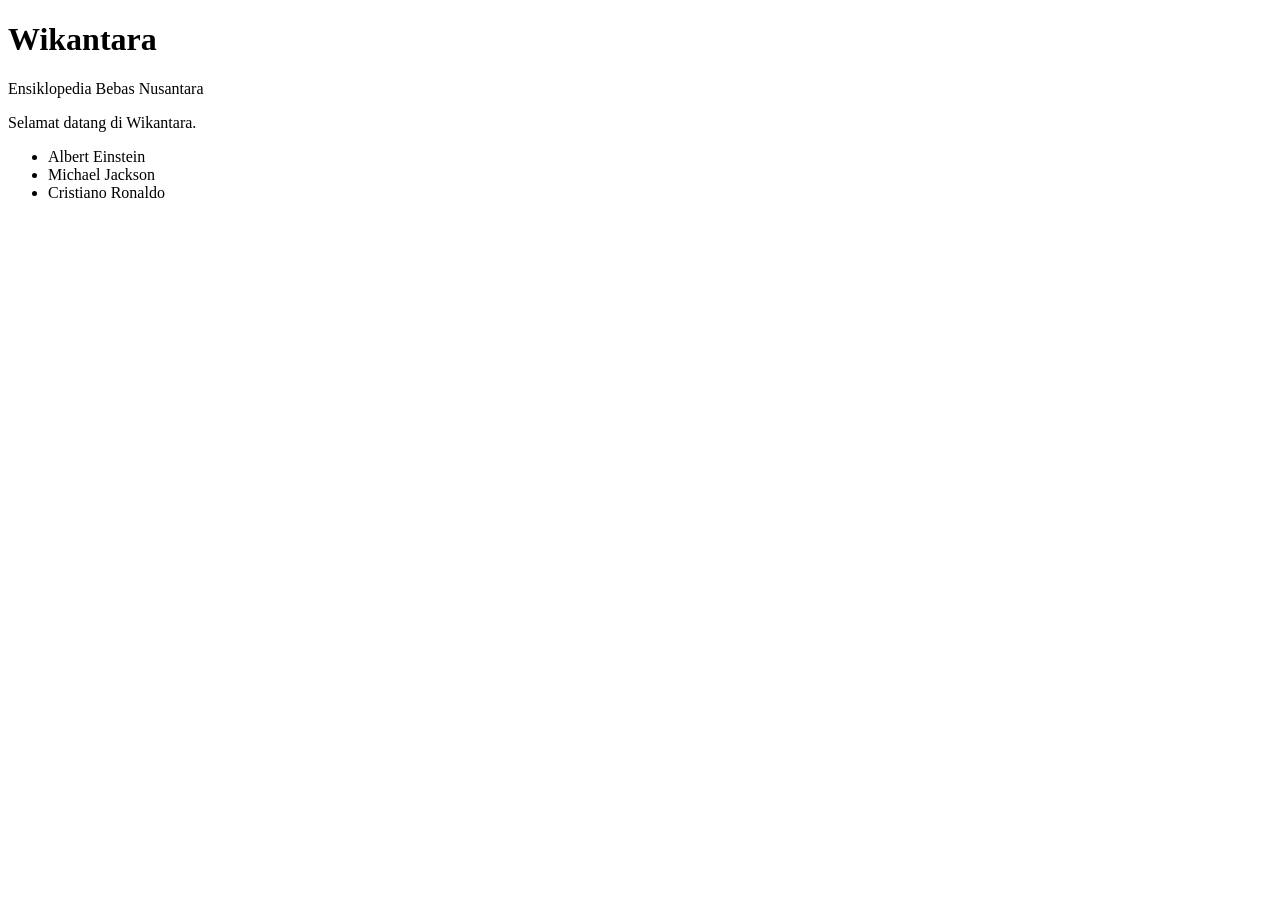
==== commit f49365d5: "Replace index.html content with simplified version Removed the original content and replaced it with" ====
--- a/index.html
+++ b/index.html
@@ -3,96 +3,20 @@
 <head>
 <meta charset="UTF-8">
 <meta name="viewport" content="width=device-width, initial-scale=1.0">
-<title>Wikantara - Ensiklopedia Bebas Nusantara</title>
-
-<link rel="stylesheet" href="style.css">
+<title>Wikantara</title>
 </head>
 <body>
 
-<header>
-    <div class="logo">Wikantara</div>
-    <div class="subtitle">Ensiklopedia Bebas Nusantara</div>
+<h1>Wikantara</h1>
+<p>Ensiklopedia Bebas Nusantara</p>
 
-    <input
-        type="text"
-        id="searchInput"
-        placeholder="Cari tokoh, artis, musisi, ilmuwan..."
-        class="search"
-    >
-</header>
+<p>Selamat datang di Wikantara.</p>
 
-<div class="container">
-
-    <div class="card">
-
-        <h1>Selamat Datang di Wikantara</h1>
-
-        <p>
-            Wikantara adalah ensiklopedia bebas yang memuat
-            biografi tokoh dunia, artis, musisi, ilmuwan,
-            atlet, politikus, dan berbagai artikel pengetahuan.
-        </p>
-
-        <h2>Daftar Tokoh</h2>
-
-        <ul id="figureList">
-            <li>Memuat data...</li>
-        </ul>
-
-    </div>
-
-</div>
-
-<footer>
-    © 2026 Wikantara
-</footer>
-
-<script>
-let semuaTokoh = [];
-
-fetch("figures.json")
-.then(response => response.json())
-.then(data => {
-
-    semuaTokoh = data;
-
-    tampilkanTokoh(data);
-
-});
-
-function tampilkanTokoh(data){
-
-    const list = document.getElementById("figureList");
-
-    list.innerHTML = "";
-
-    data.forEach(tokoh => {
-
-        list.innerHTML += `
-            <li>
-                <a href="figure.html?id=${tokoh.id}">
-                    ${tokoh.name}
-                </a>
-            </li>
-        `;
-
-    });
-
-}
-
-document.getElementById("searchInput")
-.addEventListener("keyup", function(){
-
-    const keyword = this.value.toLowerCase();
-
-    const hasil = semuaTokoh.filter(tokoh =>
-        tokoh.name.toLowerCase().includes(keyword)
-    );
-
-    tampilkanTokoh(hasil);
-
-});
-</script>
+<ul>
+<li>Albert Einstein</li>
+<li>Michael Jackson</li>
+<li>Cristiano Ronaldo</li>
+</ul>
 
 </body>
 </html>
